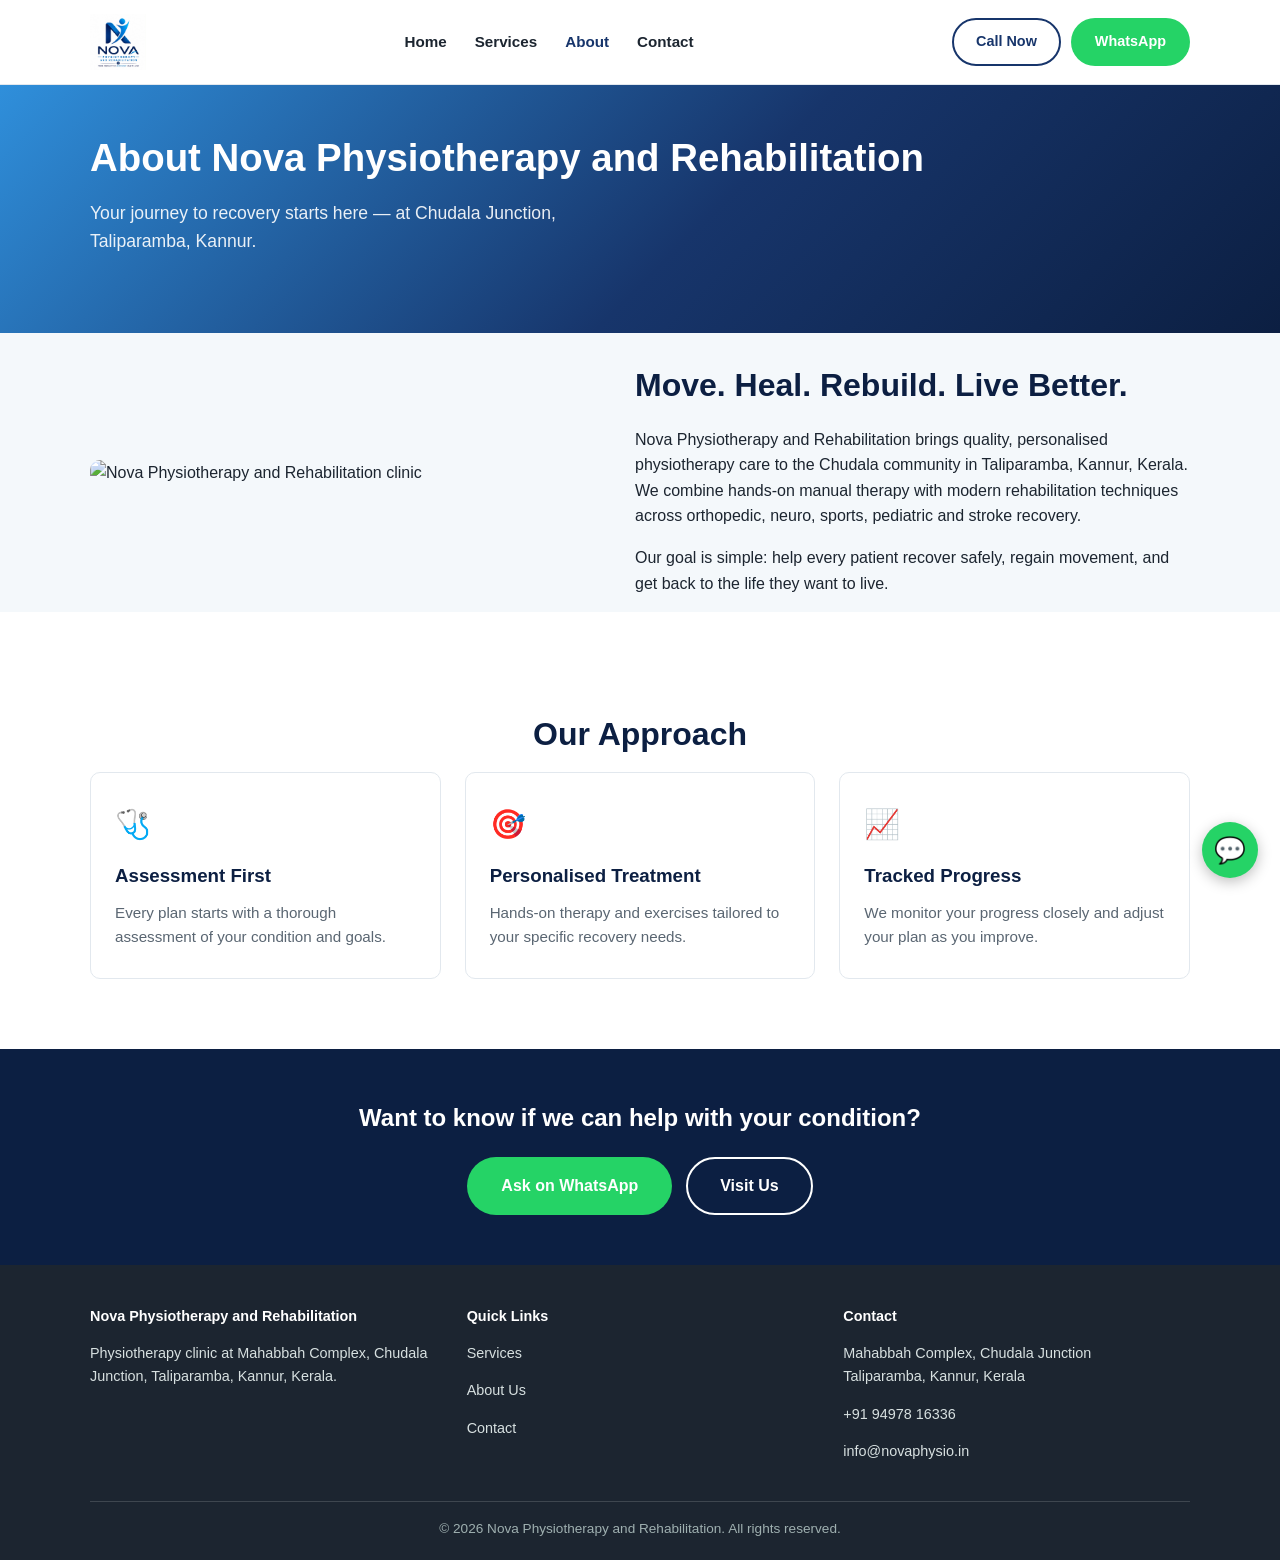
==== about.html @ da132567 "Initial Nova Physiotherapy and Rehabilitation website" ====
<!DOCTYPE html>
<html lang="en">
<head>
<meta charset="UTF-8">
<meta name="viewport" content="width=device-width, initial-scale=1.0">
<title>About Us | Nova Physiotherapy and Rehabilitation</title>
<meta name="description" content="About Nova Physiotherapy and Rehabilitation, a physiotherapy clinic at Chudala Junction, Taliparamba, Kannur, Kerala.">
<link rel="stylesheet" href="css/style.css">
</head>
<body>

<header class="site-header">
  <div class="container">
    <a href="index.html" class="logo"><img src="assets/img/logo.jpeg" alt="Nova Physiotherapy and Rehabilitation" class="logo-img"></a>
    <button class="nav-toggle" aria-label="Toggle menu">&#9776;</button>
    <nav class="main-nav">
      <ul>
        <li><a href="index.html">Home</a></li>
        <li><a href="services.html">Services</a></li>
        <li><a href="about.html" class="active">About</a></li>
        <li><a href="contact.html">Contact</a></li>
      </ul>
    </nav>
    <div class="header-cta">
      <a href="tel:+919497816336" class="btn btn-outline">Call Now</a>
      <a href="https://wa.me/919497816336" class="btn btn-whatsapp" target="_blank" rel="noopener">WhatsApp</a>
    </div>
  </div>
</header>

<section class="hero" style="padding:50px 0;">
  <div class="container">
    <div class="hero-content">
      <h1>About Nova Physiotherapy and Rehabilitation</h1>
      <p>Your journey to recovery starts here &mdash; at Chudala Junction, Taliparamba, Kannur.</p>
    </div>
  </div>
</section>

<section class="about-preview container">
  <div class="about-img">
    <img src="assets/img/clinic-photo.jpg" alt="Nova Physiotherapy and Rehabilitation clinic">
  </div>
  <div class="about-text">
    <h2 class="section-title" style="text-align:left;">Move. Heal. Rebuild. Live Better.</h2>
    <p>Nova Physiotherapy and Rehabilitation brings quality, personalised physiotherapy care to the Chudala community in Taliparamba, Kannur, Kerala. We combine hands-on manual therapy with modern rehabilitation techniques across orthopedic, neuro, sports, pediatric and stroke recovery.</p>
    <p>Our goal is simple: help every patient recover safely, regain movement, and get back to the life they want to live.</p>
  </div>
</section>

<section class="section-alt">
  <div class="container">
    <h2 class="section-title">Our Approach</h2>
    <div class="grid">
      <div class="card">
        <div class="icon">🩺</div>
        <h3>Assessment First</h3>
        <p>Every plan starts with a thorough assessment of your condition and goals.</p>
      </div>
      <div class="card">
        <div class="icon">🎯</div>
        <h3>Personalised Treatment</h3>
        <p>Hands-on therapy and exercises tailored to your specific recovery needs.</p>
      </div>
      <div class="card">
        <div class="icon">📈</div>
        <h3>Tracked Progress</h3>
        <p>We monitor your progress closely and adjust your plan as you improve.</p>
      </div>
    </div>
  </div>
</section>

<section class="cta-band">
  <div class="container">
    <h2>Want to know if we can help with your condition?</h2>
    <div class="hero-actions" style="justify-content:center;">
      <a href="https://wa.me/919497816336" class="btn btn-whatsapp btn-large" target="_blank" rel="noopener">Ask on WhatsApp</a>
      <a href="contact.html" class="btn btn-outline btn-large">Visit Us</a>
    </div>
  </div>
</section>

<footer class="site-footer">
  <div class="container">
    <div class="footer-grid">
      <div>
        <h4>Nova Physiotherapy and Rehabilitation</h4>
        <p>Physiotherapy clinic at Mahabbah Complex, Chudala Junction, Taliparamba, Kannur, Kerala.</p>
      </div>
      <div>
        <h4>Quick Links</h4>
        <p><a href="services.html">Services</a></p>
        <p><a href="about.html">About Us</a></p>
        <p><a href="contact.html">Contact</a></p>
      </div>
      <div>
        <h4>Contact</h4>
        <p>Mahabbah Complex, Chudala Junction<br>Taliparamba, Kannur, Kerala</p>
        <p><a href="tel:+919497816336">+91 94978 16336</a></p>
        <p><a href="mailto:info@novaphysio.in">info@novaphysio.in</a></p>
      </div>
    </div>
    <div class="footer-bottom">
      &copy; <span id="year"></span> Nova Physiotherapy and Rehabilitation. All rights reserved.
    </div>
  </div>
</footer>

<a href="https://wa.me/919497816336" class="whatsapp-float" target="_blank" rel="noopener" aria-label="Chat on WhatsApp">&#128172;</a>

<script src="js/script.js"></script>
<script>document.getElementById("year").textContent = new Date().getFullYear();</script>
</body>
</html>
---- css/style.css ----
:root {
  --color-primary: #17356b;
  --color-primary-dark: #0c1f42;
  --color-sky: #2f8fdb;
  --color-accent: #6cbf3f;
  --color-bg: #f4f8fb;
  --color-bg-alt: #ffffff;
  --color-text: #1c2530;
  --color-text-light: #5a6672;
  --color-border: #e2e8ee;
  --max-width: 1140px;
  --radius: 10px;
  font-size: 16px;
}

* { box-sizing: border-box; }

body {
  margin: 0;
  font-family: "Segoe UI", "Helvetica Neue", Arial, sans-serif;
  color: var(--color-text);
  background: var(--color-bg);
  line-height: 1.6;
}

img { max-width: 100%; display: block; }

a { color: var(--color-primary); text-decoration: none; }

.container {
  max-width: var(--max-width);
  margin: 0 auto;
  padding: 0 20px;
}

/* Header */
.site-header {
  background: var(--color-bg-alt);
  border-bottom: 1px solid var(--color-border);
  position: sticky;
  top: 0;
  z-index: 100;
}

.site-header .container {
  display: flex;
  align-items: center;
  justify-content: space-between;
  padding-top: 14px;
  padding-bottom: 14px;
}

.logo {
  font-size: 1.4rem;
  font-weight: 700;
  color: var(--color-primary-dark);
  letter-spacing: 0.5px;
}

.logo span { color: var(--color-accent); }

.logo-img {
  height: 56px;
  width: auto;
  display: block;
}

.nav-toggle {
  display: none;
  background: none;
  border: none;
  font-size: 1.6rem;
  cursor: pointer;
  color: var(--color-primary-dark);
}

.main-nav ul {
  display: flex;
  gap: 28px;
  list-style: none;
  margin: 0;
  padding: 0;
}

.main-nav a {
  color: var(--color-text);
  font-weight: 600;
  font-size: 0.95rem;
}

.main-nav a:hover,
.main-nav a.active {
  color: var(--color-primary);
}

.header-cta {
  display: flex;
  gap: 10px;
}

/* Buttons */
.btn {
  display: inline-block;
  padding: 10px 22px;
  border-radius: 50px;
  font-weight: 600;
  font-size: 0.9rem;
  border: 2px solid transparent;
  cursor: pointer;
  transition: transform 0.15s ease, box-shadow 0.15s ease;
}

.btn:hover { transform: translateY(-1px); }

.btn-primary {
  background: var(--color-primary);
  color: #fff;
}

.btn-primary:hover { background: var(--color-primary-dark); }

.btn-outline {
  border-color: var(--color-primary);
  color: var(--color-primary);
  background: transparent;
}

.btn-whatsapp {
  background: #25d366;
  color: #fff;
}

.btn-large {
  padding: 14px 32px;
  font-size: 1rem;
}

/* Hero */
.hero {
  background: linear-gradient(135deg, var(--color-sky) 0%, var(--color-primary) 55%, var(--color-primary-dark) 100%);
  color: #fff;
  padding: 70px 0;
}

.hero .container {
  display: flex;
  align-items: center;
  gap: 40px;
  flex-wrap: wrap;
}

.hero-content { flex: 1 1 420px; }

.hero-content h1 {
  font-size: 2.4rem;
  line-height: 1.2;
  margin: 0 0 16px;
}

.hero-content p {
  font-size: 1.1rem;
  color: rgba(255,255,255,0.9);
  margin-bottom: 28px;
  max-width: 520px;
}

.hero-actions { display: flex; gap: 14px; flex-wrap: wrap; }

.hero-image {
  flex: 1 1 380px;
  border-radius: var(--radius);
  overflow: hidden;
}

.hero-image img { border-radius: var(--radius); }

/* Sections */
section { padding: 70px 0; }

.section-title {
  text-align: center;
  margin-bottom: 12px;
  font-size: 2rem;
  color: var(--color-primary-dark);
}

.section-subtitle {
  text-align: center;
  color: var(--color-text-light);
  max-width: 600px;
  margin: 0 auto 44px;
}

/* Cards grid */
.grid {
  display: grid;
  grid-template-columns: repeat(auto-fit, minmax(260px, 1fr));
  gap: 24px;
}

.card {
  background: var(--color-bg-alt);
  border: 1px solid var(--color-border);
  border-radius: var(--radius);
  padding: 28px 24px;
}

.card .icon {
  font-size: 1.8rem;
  margin-bottom: 14px;
}

.card h3 {
  margin: 0 0 10px;
  color: var(--color-primary-dark);
}

.card p {
  color: var(--color-text-light);
  margin: 0;
  font-size: 0.95rem;
}

/* Alt section background */
.section-alt { background: var(--color-bg-alt); }

/* About preview */
.about-preview {
  display: flex;
  align-items: center;
  gap: 50px;
  flex-wrap: wrap;
}

.about-preview .about-img { flex: 1 1 360px; border-radius: var(--radius); overflow: hidden; }
.about-preview .about-text { flex: 1 1 420px; }

/* Contact / location */
.contact-grid {
  display: grid;
  grid-template-columns: 1fr 1fr;
  gap: 30px;
}

@media (max-width: 800px) {
  .contact-grid { grid-template-columns: 1fr; }
}

.info-list {
  list-style: none;
  padding: 0;
  margin: 0 0 24px;
}

.info-list li {
  padding: 10px 0;
  border-bottom: 1px solid var(--color-border);
  display: flex;
  gap: 12px;
}

.info-list li strong { color: var(--color-primary-dark); min-width: 90px; }

.map-embed iframe {
  width: 100%;
  height: 320px;
  border: 0;
  border-radius: var(--radius);
}

/* CTA band */
.cta-band {
  background: var(--color-primary-dark);
  color: #fff;
  text-align: center;
  padding: 50px 0;
}

.cta-band h2 { margin: 0 0 20px; }

.cta-band .btn-outline {
  border-color: #fff;
  color: #fff;
}

/* Footer */
.site-footer {
  background: var(--color-text);
  color: #d7e0e0;
  padding: 40px 0 20px;
  font-size: 0.9rem;
}

.footer-grid {
  display: grid;
  grid-template-columns: repeat(auto-fit, minmax(200px, 1fr));
  gap: 30px;
  margin-bottom: 24px;
}

.footer-grid h4 { color: #fff; margin: 0 0 14px; }

.site-footer a { color: #d7e0e0; }
.site-footer a:hover { color: #fff; }

.footer-bottom {
  border-top: 1px solid rgba(255,255,255,0.15);
  padding-top: 16px;
  text-align: center;
  color: #9fb0b0;
  font-size: 0.85rem;
}

/* Floating WhatsApp button */
.whatsapp-float {
  position: fixed;
  bottom: 22px;
  right: 22px;
  background: #25d366;
  color: #fff;
  border-radius: 50%;
  width: 56px;
  height: 56px;
  display: flex;
  align-items: center;
  justify-content: center;
  font-size: 1.6rem;
  box-shadow: 0 4px 14px rgba(0,0,0,0.25);
  z-index: 200;
}

/* Responsive nav */
@media (max-width: 820px) {
  .nav-toggle { display: block; }
  .main-nav {
    position: absolute;
    top: 100%;
    left: 0;
    right: 0;
    background: var(--color-bg-alt);
    border-bottom: 1px solid var(--color-border);
    display: none;
  }
  .main-nav.open { display: block; }
  .main-nav ul {
    flex-direction: column;
    gap: 0;
    padding: 10px 20px;
  }
  .main-nav ul li { padding: 10px 0; border-bottom: 1px solid var(--color-border); }
  .header-cta .btn-outline { display: none; }
  .hero-content h1 { font-size: 1.9rem; }
}
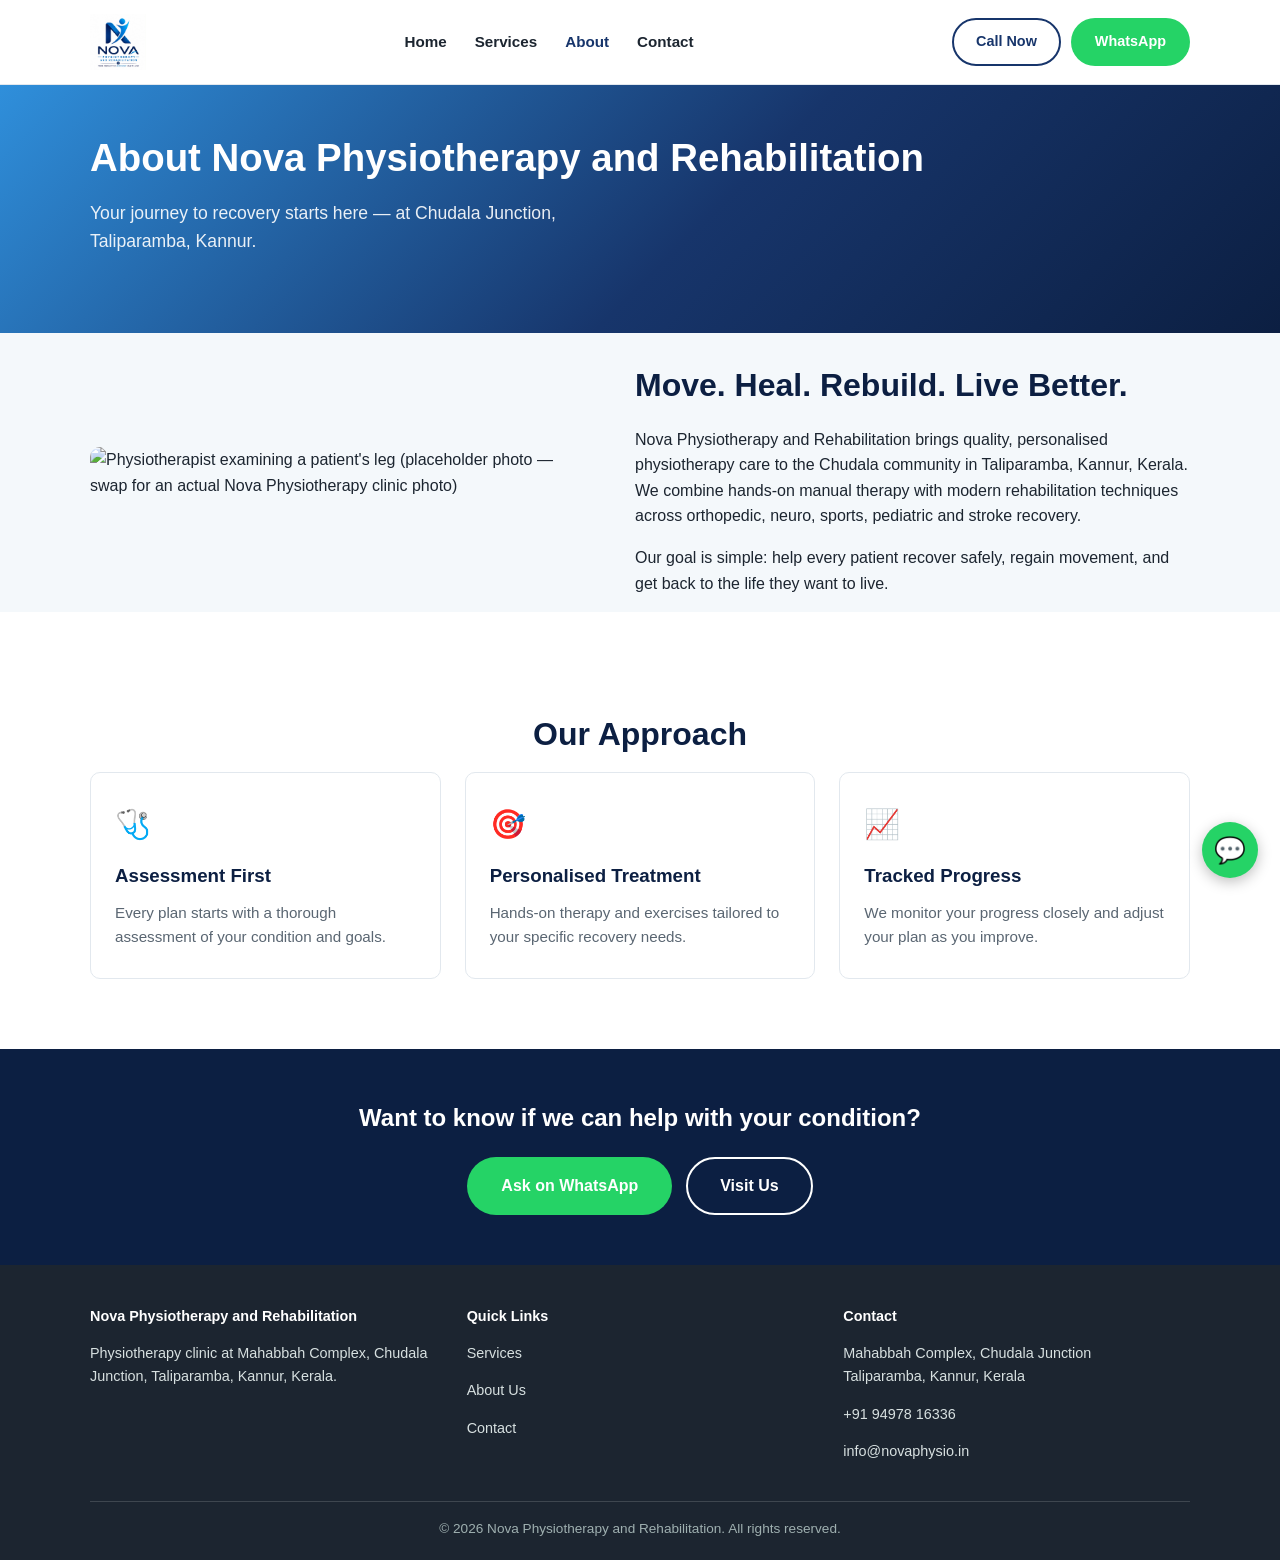
==== commit dd9f2460: "Fix broken clinic image links with placeholder photo, add favicon, escape embed URL" ====
--- a/about.html
+++ b/about.html
@@ -5,6 +5,7 @@
 <meta name="viewport" content="width=device-width, initial-scale=1.0">
 <title>About Us | Nova Physiotherapy and Rehabilitation</title>
 <meta name="description" content="About Nova Physiotherapy and Rehabilitation, a physiotherapy clinic at Chudala Junction, Taliparamba, Kannur, Kerala.">
+<link rel="icon" href="assets/img/logo.jpeg" type="image/jpeg">
 <link rel="stylesheet" href="css/style.css">
 </head>
 <body>
@@ -39,7 +40,7 @@
 
 <section class="about-preview container">
   <div class="about-img">
-    <img src="assets/img/clinic-photo.jpg" alt="Nova Physiotherapy and Rehabilitation clinic">
+    <img src="https://images.unsplash.com/photo-1649751361457-01d3a696c7e6?q=80&amp;w=1200&amp;auto=format&amp;fit=crop" alt="Physiotherapist examining a patient's leg (placeholder photo — swap for an actual Nova Physiotherapy clinic photo)" loading="lazy">
   </div>
   <div class="about-text">
     <h2 class="section-title" style="text-align:left;">Move. Heal. Rebuild. Live Better.</h2>
--- a/css/style.css
+++ b/css/style.css
@@ -168,11 +168,45 @@
 
 .hero-image {
   flex: 1 1 380px;
+}
+
+.hero-image img { border-radius: var(--radius); }
+
+.sketchfab-embed-wrapper {
   border-radius: var(--radius);
   overflow: hidden;
-}
-
-.hero-image img { border-radius: var(--radius); }
+  background: rgba(255,255,255,0.06);
+  box-shadow: 0 20px 45px rgba(0,0,0,0.35);
+}
+
+.hero-3d-frame {
+  width: 100%;
+  height: 380px;
+  display: block;
+}
+
+.sketchfab-credit {
+  margin: 0;
+  padding: 6px 10px;
+  font-size: 0.72rem;
+  color: rgba(255,255,255,0.55);
+  background: rgba(0,0,0,0.25);
+}
+
+.sketchfab-credit a {
+  color: rgba(255,255,255,0.8);
+}
+
+.hero-3d-hint {
+  text-align: center;
+  margin: 10px 0 0;
+  font-size: 0.85rem;
+  color: rgba(255,255,255,0.7);
+}
+
+@media (max-width: 600px) {
+  .hero-3d-frame { height: 300px; }
+}
 
 /* Sections */
 section { padding: 70px 0; }
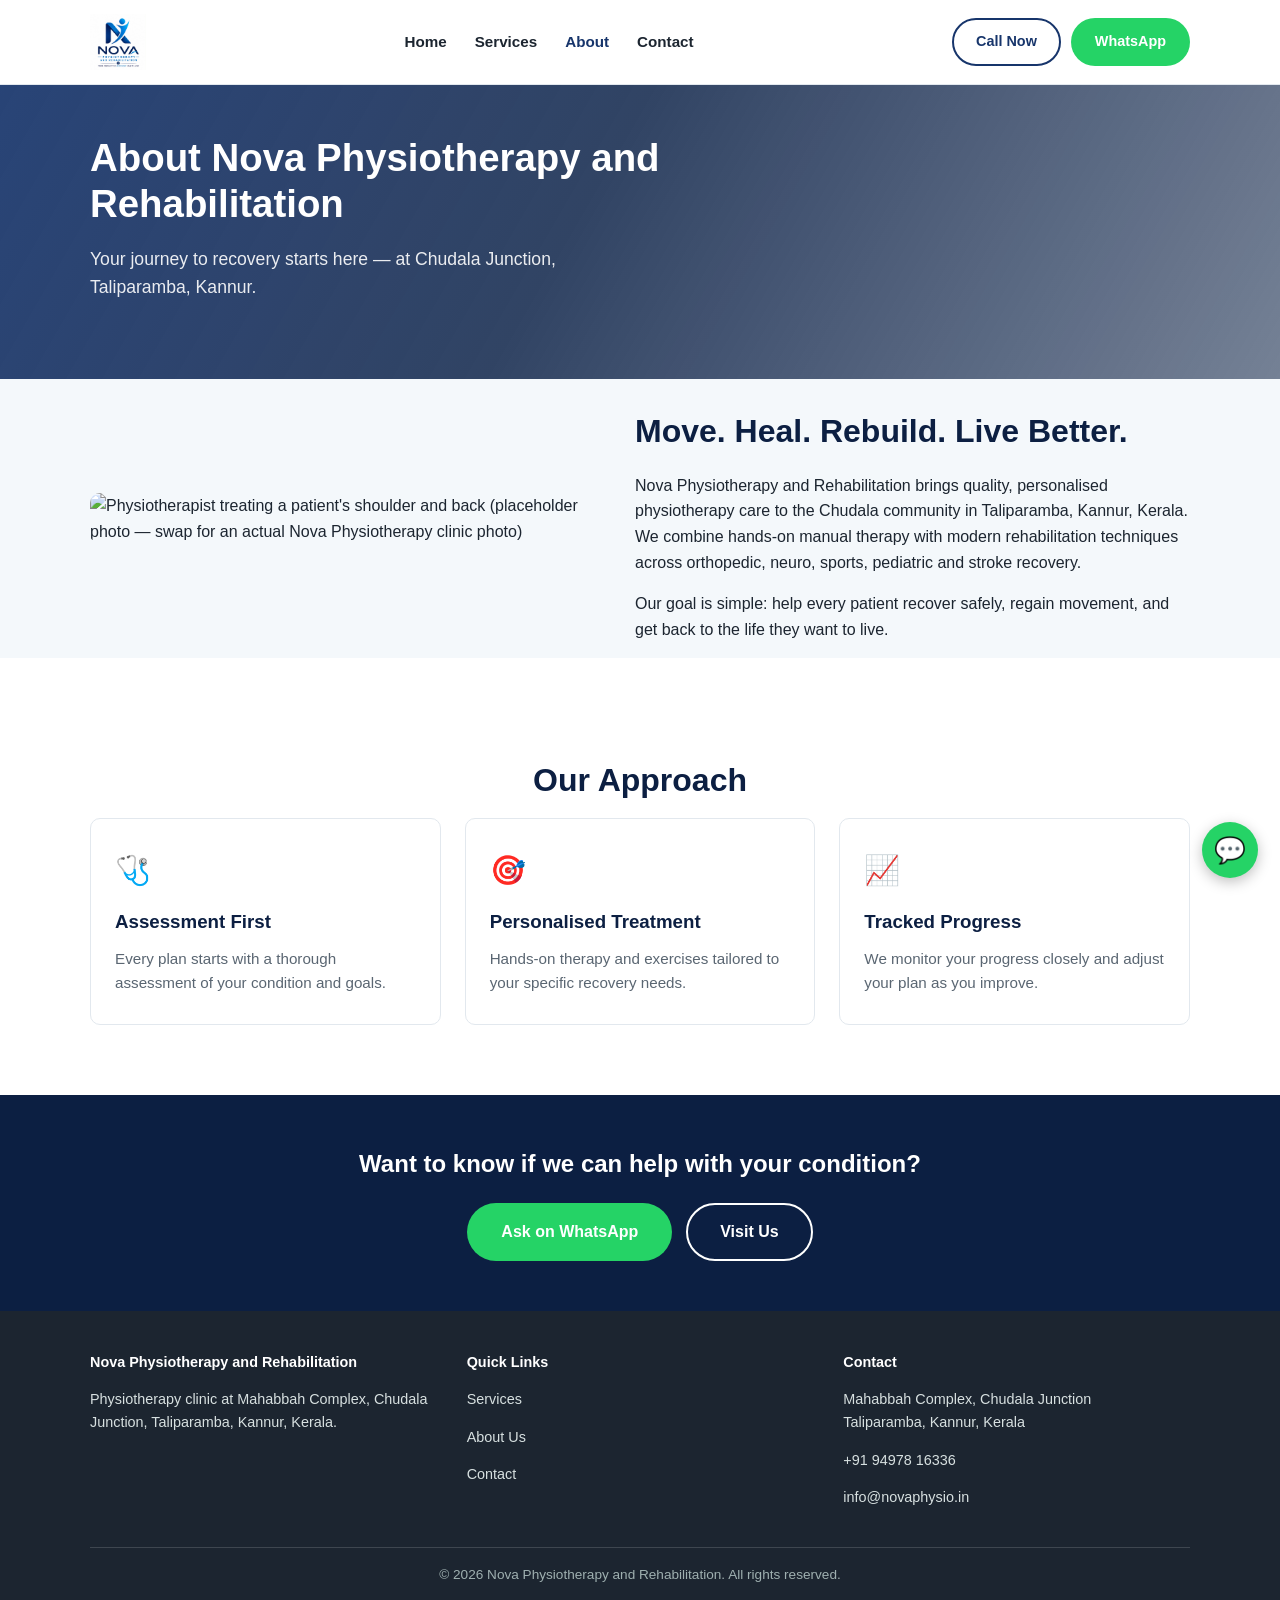
==== commit 7d475ede: "Swap hero background to a cleaner clinical photo, avoid duplicate image in About sections" ====
--- a/about.html
+++ b/about.html
@@ -40,7 +40,7 @@
 
 <section class="about-preview container">
   <div class="about-img">
-    <img src="https://images.unsplash.com/photo-1649751361457-01d3a696c7e6?q=80&amp;w=1200&amp;auto=format&amp;fit=crop" alt="Physiotherapist examining a patient's leg (placeholder photo — swap for an actual Nova Physiotherapy clinic photo)" loading="lazy">
+    <img src="https://images.unsplash.com/photo-1706353399656-210cca727a33?q=80&amp;w=1000&amp;auto=format&amp;fit=crop" alt="Physiotherapist treating a patient's shoulder and back (placeholder photo — swap for an actual Nova Physiotherapy clinic photo)" loading="lazy">
   </div>
   <div class="about-text">
     <h2 class="section-title" style="text-align:left;">Move. Heal. Rebuild. Live Better.</h2>
--- a/css/style.css
+++ b/css/style.css
@@ -137,9 +137,11 @@
 
 /* Hero */
 .hero {
-  background: linear-gradient(135deg, var(--color-sky) 0%, var(--color-primary) 55%, var(--color-primary-dark) 100%);
-  color: #fff;
-  padding: 70px 0;
+  background:
+    linear-gradient(120deg, rgba(23,53,107,0.92) 0%, rgba(15,36,74,0.85) 45%, rgba(12,31,66,0.55) 100%),
+    url('https://images.unsplash.com/photo-1649751361457-01d3a696c7e6?q=80&w=1600&auto=format&fit=crop') center/cover no-repeat;
+  color: #fff;
+  padding: 100px 0;
 }
 
 .hero .container {
@@ -149,7 +151,7 @@
   flex-wrap: wrap;
 }
 
-.hero-content { flex: 1 1 420px; }
+.hero-content { flex: 1 1 420px; max-width: 620px; }
 
 .hero-content h1 {
   font-size: 2.4rem;
@@ -165,48 +167,6 @@
 }
 
 .hero-actions { display: flex; gap: 14px; flex-wrap: wrap; }
-
-.hero-image {
-  flex: 1 1 380px;
-}
-
-.hero-image img { border-radius: var(--radius); }
-
-.sketchfab-embed-wrapper {
-  border-radius: var(--radius);
-  overflow: hidden;
-  background: rgba(255,255,255,0.06);
-  box-shadow: 0 20px 45px rgba(0,0,0,0.35);
-}
-
-.hero-3d-frame {
-  width: 100%;
-  height: 380px;
-  display: block;
-}
-
-.sketchfab-credit {
-  margin: 0;
-  padding: 6px 10px;
-  font-size: 0.72rem;
-  color: rgba(255,255,255,0.55);
-  background: rgba(0,0,0,0.25);
-}
-
-.sketchfab-credit a {
-  color: rgba(255,255,255,0.8);
-}
-
-.hero-3d-hint {
-  text-align: center;
-  margin: 10px 0 0;
-  font-size: 0.85rem;
-  color: rgba(255,255,255,0.7);
-}
-
-@media (max-width: 600px) {
-  .hero-3d-frame { height: 300px; }
-}
 
 /* Sections */
 section { padding: 70px 0; }
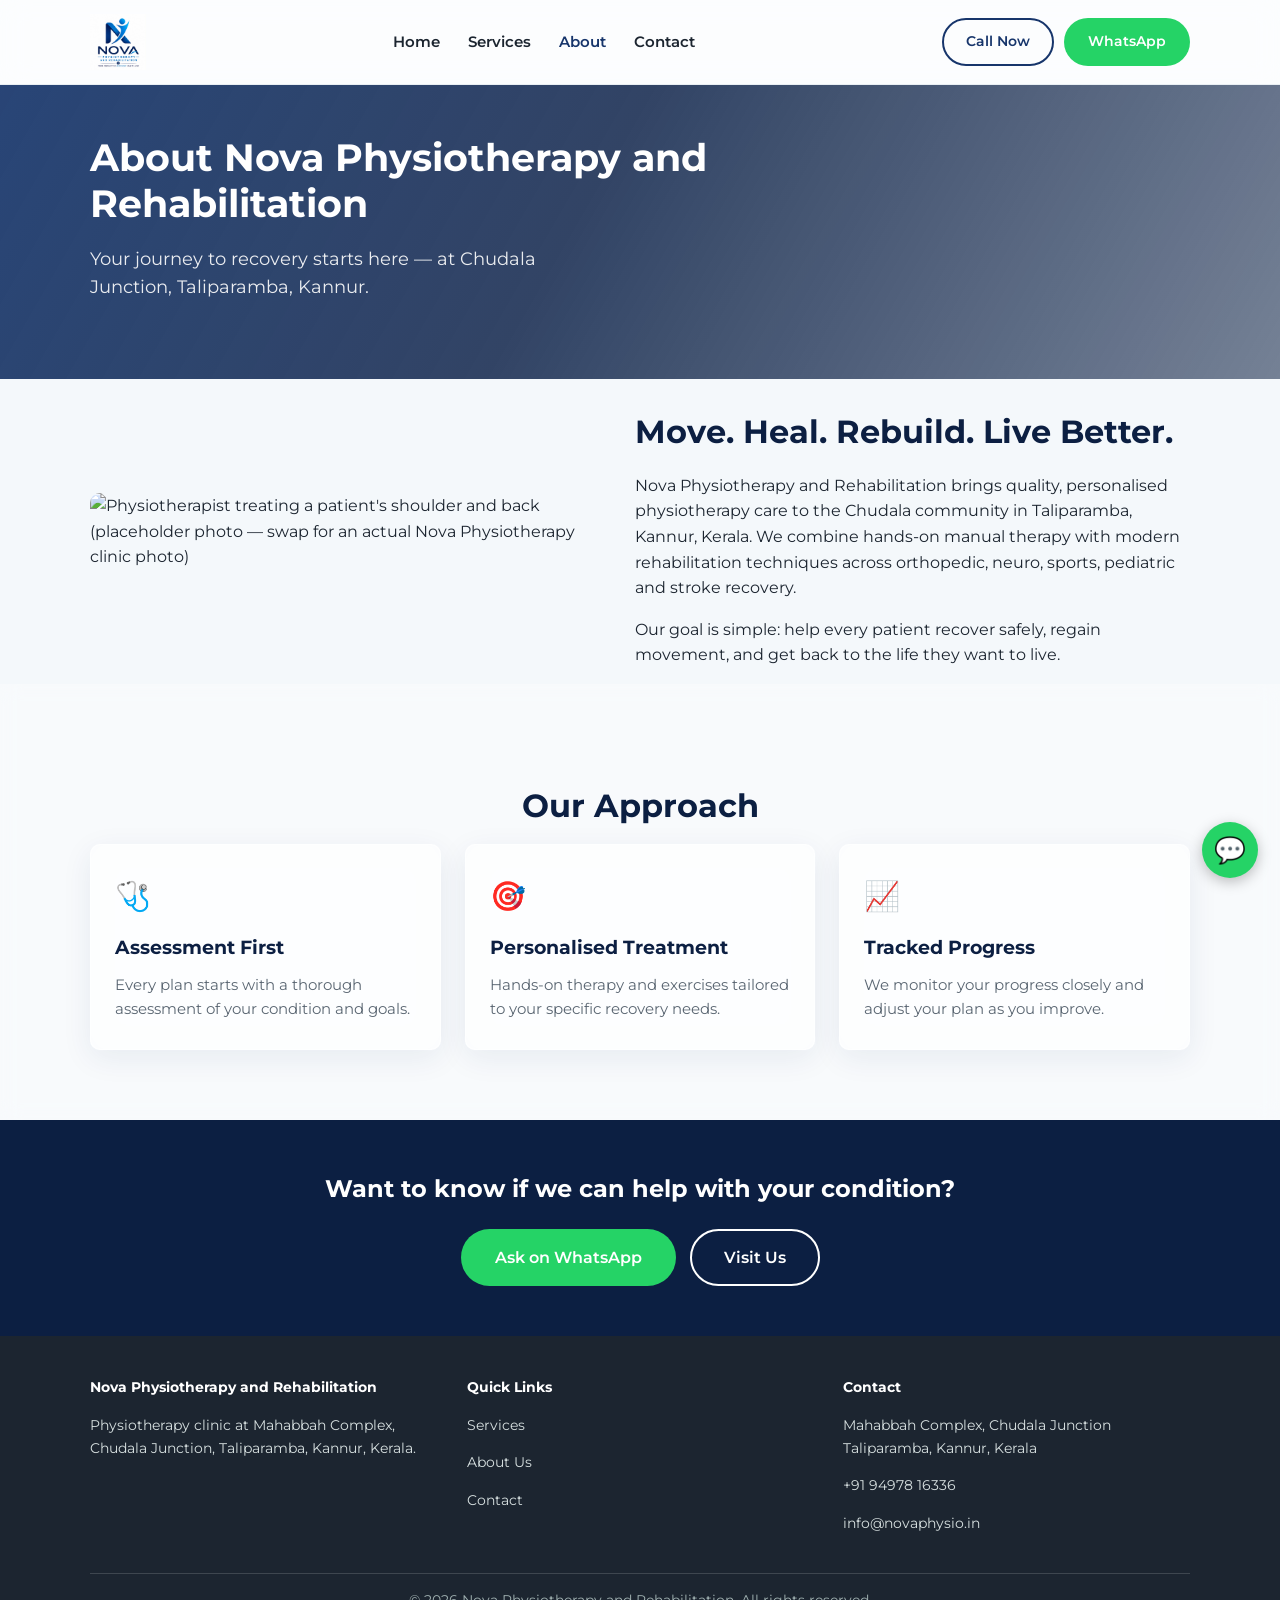
==== commit a26b9b21: "Switch site-wide font to Montserrat Loads Montserrat from Google Fonts on every page and sets it as " ====
--- a/about.html
+++ b/about.html
@@ -6,6 +6,9 @@
 <title>About Us | Nova Physiotherapy and Rehabilitation</title>
 <meta name="description" content="About Nova Physiotherapy and Rehabilitation, a physiotherapy clinic at Chudala Junction, Taliparamba, Kannur, Kerala.">
 <link rel="icon" href="assets/img/logo.jpeg" type="image/jpeg">
+<link rel="preconnect" href="https://fonts.googleapis.com">
+<link rel="preconnect" href="https://fonts.gstatic.com" crossorigin>
+<link rel="stylesheet" href="https://fonts.googleapis.com/css2?family=Montserrat:wght@400;500;600;700;800&display=swap">
 <link rel="stylesheet" href="css/style.css">
 </head>
 <body>
--- a/css/style.css
+++ b/css/style.css
@@ -17,10 +17,24 @@
 
 body {
   margin: 0;
-  font-family: "Segoe UI", "Helvetica Neue", Arial, sans-serif;
+  font-family: "Montserrat", "Segoe UI", "Helvetica Neue", Arial, sans-serif;
   color: var(--color-text);
   background: var(--color-bg);
   line-height: 1.6;
+  position: relative;
+  overflow-x: hidden;
+}
+
+/* Soft, blurred, low-opacity background texture behind the whole page.
+   Kept very light so it never competes with text or buttons. */
+body::before {
+  content: "";
+  position: fixed;
+  inset: -40px;
+  background: url('https://images.unsplash.com/photo-1709880754472-be89c13abc52?q=80&w=1600&auto=format&fit=crop') center/cover no-repeat;
+  filter: blur(30px) saturate(0.9);
+  opacity: 0.16;
+  z-index: -1;
 }
 
 img { max-width: 100%; display: block; }
@@ -35,8 +49,10 @@
 
 /* Header */
 .site-header {
-  background: var(--color-bg-alt);
-  border-bottom: 1px solid var(--color-border);
+  background: rgba(255,255,255,0.7);
+  backdrop-filter: blur(14px) saturate(1.4);
+  -webkit-backdrop-filter: blur(14px) saturate(1.4);
+  border-bottom: 1px solid rgba(226,232,238,0.7);
   position: sticky;
   top: 0;
   z-index: 100;
@@ -137,6 +153,8 @@
 
 /* Hero */
 .hero {
+  position: relative;
+  overflow: hidden;
   background:
     linear-gradient(120deg, rgba(23,53,107,0.92) 0%, rgba(15,36,74,0.85) 45%, rgba(12,31,66,0.55) 100%),
     url('https://images.unsplash.com/photo-1649751361457-01d3a696c7e6?q=80&w=1600&auto=format&fit=crop') center/cover no-repeat;
@@ -145,10 +163,48 @@
 }
 
 .hero .container {
+  position: relative;
+  z-index: 2;
   display: flex;
   align-items: center;
   gap: 40px;
   flex-wrap: wrap;
+}
+
+/* Hero with looping background animation instead of a static photo */
+.hero-video { background: var(--color-primary-dark); }
+
+.hero-bg-video {
+  position: absolute;
+  inset: 0;
+  width: 100%;
+  height: 100%;
+  object-fit: cover;
+  z-index: 0;
+}
+
+.hero-video::before {
+  content: "";
+  position: absolute;
+  inset: 0;
+  background: linear-gradient(120deg, rgba(23,53,107,0.88) 0%, rgba(15,36,74,0.78) 45%, rgba(12,31,66,0.5) 100%);
+  z-index: 1;
+}
+
+/* On narrow screens the tall stacked text pushes the hero's height far past
+   the video's 16:9 aspect ratio, so a full-bleed cover crop zooms in way too
+   tight. Show the video as an in-flow banner above the text instead. */
+@media (max-width: 820px) {
+  .hero-video { padding: 0 0 40px; }
+  .hero-video::before { display: none; }
+  .hero-bg-video {
+    position: static;
+    width: 100%;
+    height: auto;
+    aspect-ratio: 16 / 9;
+    object-position: center 35%;
+  }
+  .hero-video .container { padding-top: 28px; }
 }
 
 .hero-content { flex: 1 1 420px; max-width: 620px; }
@@ -193,10 +249,19 @@
 }
 
 .card {
-  background: var(--color-bg-alt);
-  border: 1px solid var(--color-border);
+  background: rgba(255,255,255,0.55);
+  backdrop-filter: blur(16px) saturate(1.3);
+  -webkit-backdrop-filter: blur(16px) saturate(1.3);
+  border: 1px solid rgba(255,255,255,0.6);
   border-radius: var(--radius);
   padding: 28px 24px;
+  box-shadow: 0 8px 30px rgba(23,53,107,0.08);
+  transition: transform 0.2s ease, box-shadow 0.2s ease;
+}
+
+.card:hover {
+  transform: translateY(-3px);
+  box-shadow: 0 14px 40px rgba(23,53,107,0.14);
 }
 
 .card .icon {
@@ -216,7 +281,11 @@
 }
 
 /* Alt section background */
-.section-alt { background: var(--color-bg-alt); }
+.section-alt {
+  background: rgba(255,255,255,0.35);
+  backdrop-filter: blur(10px);
+  -webkit-backdrop-filter: blur(10px);
+}
 
 /* About preview */
 .about-preview {
